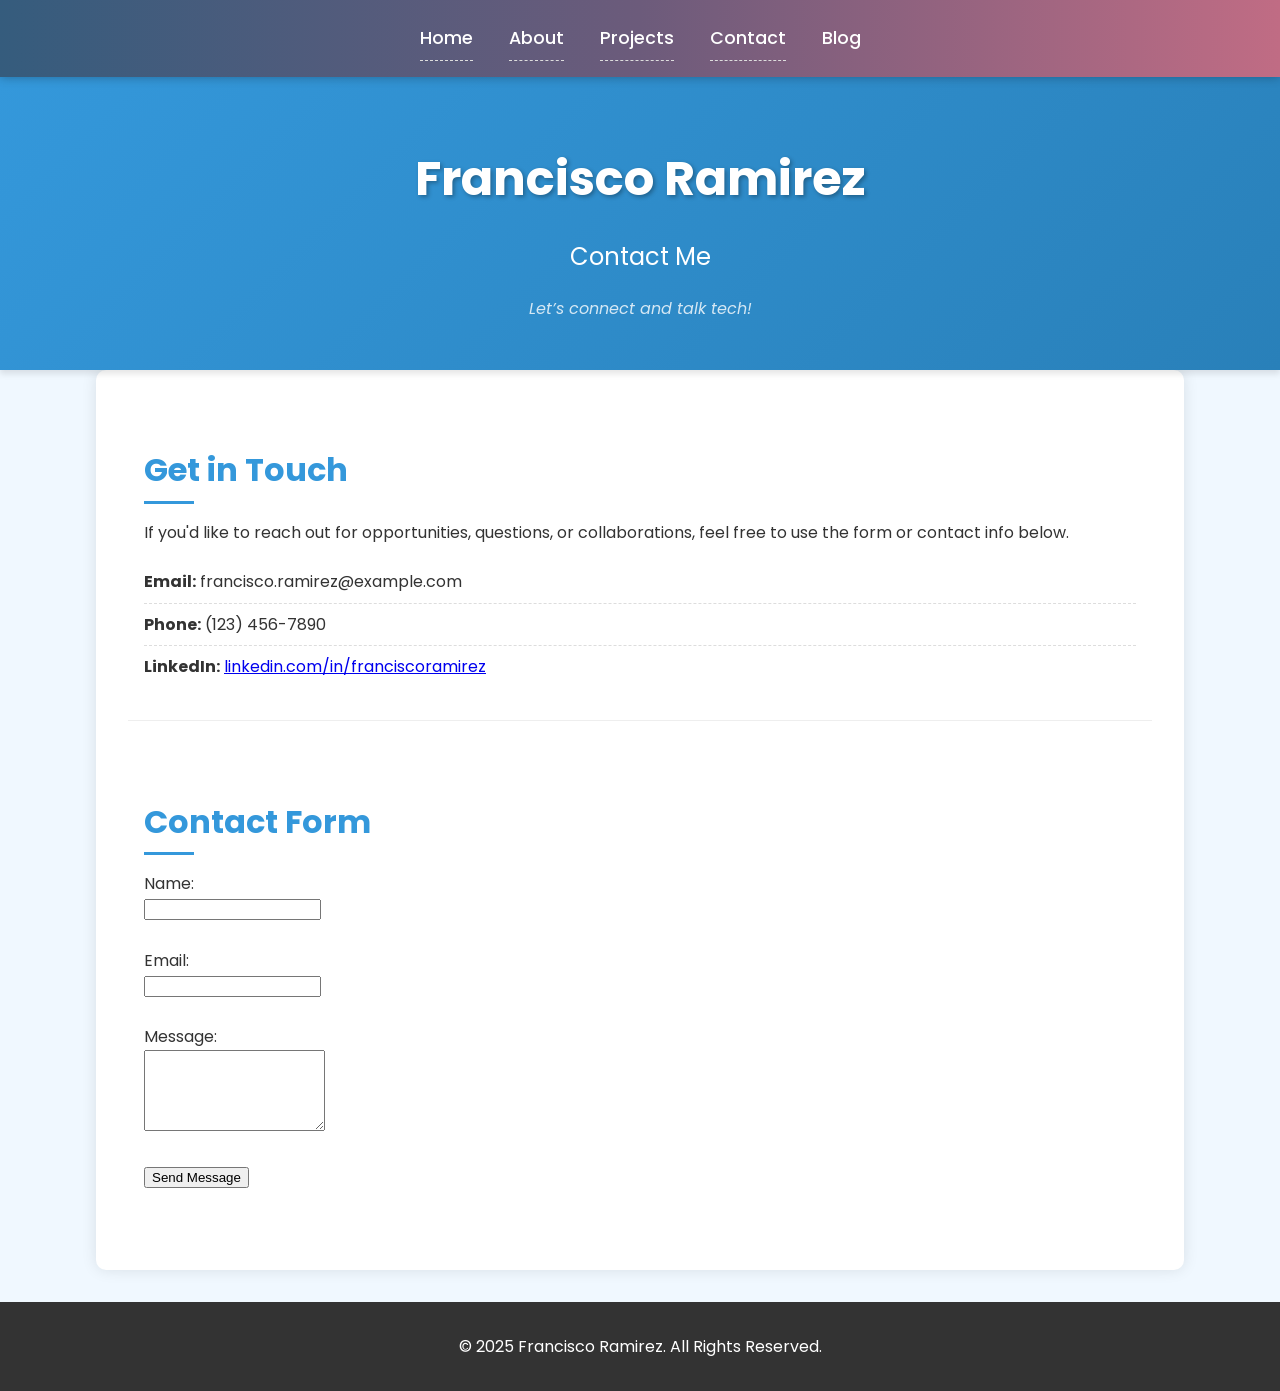
==== contact.html @ 6d3910fc "Add files via upload" ====
<!DOCTYPE html>
<html lang="en">

<head>
    <meta charset="UTF-8">
    <meta name="viewport" content="width=device-width, initial-scale=1.0">
    <title>Francisco Ramirez - Contact</title>
    <!-- Google Font (Poppins) -->
    <link rel="stylesheet" href="https://fonts.googleapis.com/css2?family=Poppins:wght@300;400;500;600;700&display=swap">
    <!-- Animate.css -->
    <link rel="stylesheet" href="https://cdnjs.cloudflare.com/ajax/libs/animate.css/4.1.1/animate.min.css" />
    <link rel="stylesheet" href="main.css"> <!-- External CSS -->
</head>

<body>
    <nav class="navbar contact">
        <ul>
            <li><a href="index.html">Home</a></li>
            <li><a href="about.html">About</a></li>
            <li><a href="projects.html">Projects</a></li>
            <li><a href="contact.html">Contact</a></li>
            <li><a href="blog.html">Blog</a></li>
        </ul>
    </nav>
    

    <header class="animate__animated animate__fadeInDown">
        <h1 class="animate__shakeX">Francisco Ramirez</h1>
        <h2>Contact Me</h2>
        <p>Let’s connect and talk tech!</p>
    </header>

    <div class="container">
        <section class="animate__animated animate__fadeIn">
            <h2>Get in Touch</h2>
            <p>If you'd like to reach out for opportunities, questions, or collaborations, feel free to use the form or contact info below.</p>

            <ul>
                <li><strong>Email:</strong> francisco.ramirez@example.com</li>
                <li><strong>Phone:</strong> (123) 456-7890</li>
                <li><strong>LinkedIn:</strong> <a href="https://www.linkedin.com/in/franciscoramirez" target="_blank">linkedin.com/in/franciscoramirez</a></li>
            </ul>
        </section>

        <section class="animate__animated animate__fadeIn">
            <h2>Contact Form</h2>
            <form action="#" method="post">
                <label for="name">Name:</label><br>
                <input type="text" id="name" name="name" required><br><br>

                <label for="email">Email:</label><br>
                <input type="email" id="email" name="email" required><br><br>

                <label for="message">Message:</label><br>
                <textarea id="message" name="message" rows="5" required></textarea><br><br>

                <button type="submit">Send Message</button>
            </form>
        </section>
    </div>

    <footer class="animate__animated animate__fadeInUp">
        <p>&copy; 2025 Francisco Ramirez. All Rights Reserved.</p>
    </footer>

</body>

</html>
---- main.css ----
/* main.css */

/* General Styles */
body {
    font-family: 'Poppins', sans-serif;
    margin: 0;
    padding: 0;
    background-color: #f0f8ff;
    color: #333;
    line-height: 1.6;
}

.header-content {
    display: flex;
    justify-content: space-between;
    align-items: center;
}

/* Header Styles */
header {
    background: linear-gradient(135deg, #3498db, #2980b9);
    color: white;
    padding: 2rem 0;
    text-align: center;
    box-shadow: 0 4px 6px rgba(0, 0, 0, 0.1);
}

header h1 {
    font-size: 3rem;
    margin-bottom: 0.5rem;
    text-shadow: 2px 2px 4px rgba(0, 0, 0, 0.3);
}

header h2 {
    font-weight: 400;
    font-size: 1.5rem;
}

header p {
    font-style: italic;
    opacity: 0.8;
}

/* Container Styles */
.container {
    width: 80%;
    margin: auto;
    overflow: hidden;
    padding: 2rem;
    background-color: white;
    box-shadow: 0 0 15px rgba(0, 0, 0, 0.1);
    border-radius: 10px;
}

section {
    margin-bottom: 2rem;
    padding: 1rem;
    border-bottom: 1px solid #eee;
}

section:last-child {
    border-bottom: none;
}

/* Heading Styles within Sections */
section h2 {
    color: #3498db;
    font-size: 2rem;
    margin-bottom: 1rem;
    position: relative;
    padding-bottom: 0.5rem;
}

section h2::after {
    content: '';
    position: absolute;
    left: 0;
    bottom: 0;
    height: 3px;
    width: 50px;
    background-color: #3498db;
}

/* List Styles */
ul {
    list-style: none;
    padding: 0;
}

ul li {
    padding: 0.5rem 0;
    border-bottom: 1px dashed #ddd;
}

ul li:last-child {
    border-bottom: none;
}

/* Footer Styles */
footer {
    background-color: #333;
    color: white;
    text-align: center;
    padding: 1rem 0;
    position: relative;
    width: 100%;
    margin-top: 2rem;
}

/* Animate.css Classes (Example) */
.animate__animated {
    animation-duration: 2s;
    animation-fill-mode: both;
}

/* Keyframes for fadeIn animation */
@keyframes fadeIn {
    from {
        opacity: 0;
    }

    to {
        opacity: 1;
    }
}
/* Skills Visualization */
.skills-visualization {
    margin: 2rem 0;
    width: 80%;
    max-width: 600px;
}

.skill-bar {
    height: 20px;
    background: rgba(0, 0, 0, 0.5);
    border: 1px solid var(--neon-blue);
    border-radius: 10px;
    margin-bottom: 1rem;
    position: relative;
    overflow: hidden;
}

.skill-bar::after {
    content: attr(data-skill) " " attr(data-level)"%";
    position: absolute;
    left: 0;
    top: 0;
    height: 100%;
    background: var(--primary-gradient);
    width: 0;
    border-radius: 10px;
    color: white;
    display: flex;
    align-items: center;
    padding-left: 10px;
    font-size: 12px;
    animation: fillSkill 1.5s ease-out forwards;
}

@keyframes fillSkill {
    to { width: calc(var(--level) * 1%); }
}

/* Project Cards Enhancements */
.project-card.detailed {
    display: grid;
    grid-template-columns: 1fr 2fr;
    gap: 2rem;
    padding: 2rem;
    margin-bottom: 3rem;
}

.project-media {
    position: relative;
}

.demo-link {
    position: absolute;
    bottom: 20px;
    left: 50%;
    transform: translateX(-50%);
    background: rgba(0, 255, 204, 0.2);
    border: 1px solid var(--matrix-green);
    padding: 0.5rem 1rem;
    border-radius: 4px;
    color: var(--matrix-green);
    text-decoration: none;
    transition: all 0.3s ease;
}

.demo-link:hover {
    background: rgba(0, 255, 204, 0.4);
    box-shadow: 0 0 15px var(--matrix-green);
}

.coming-soon {
    background: rgba(138, 43, 226, 0.2);
    border: 1px solid var(--cyber-purple);
}

.project-meta {
    display: flex;
    gap: 1rem;
    margin: 1rem 0;
}

.difficulty, .status, .date {
    padding: 0.25rem 0.5rem;
    border-radius: 4px;
    font-size: 0.8rem;
}

.difficulty {
    background: rgba(0, 102, 255, 0.2);
    border: 1px solid #0066ff;
}

.intermediate {
    background: rgba(255, 165, 0, 0.2);
    border: 1px solid orange;
}

.advanced {
    background: rgba(255, 0, 0, 0.2);
    border: 1px solid red;
}

.status {
    background: rgba(0, 255, 65, 0.2);
    border: 1px solid var(--matrix-green);
}

.in-progress {
    background: rgba(0, 255, 255, 0.2);
    border: 1px solid var(--neon-blue);
}

.tech-stack {
    display: flex;
    gap: 0.5rem;
    margin: 1rem 0;
    flex-wrap: wrap;
}

.tech-tag {
    background: rgba(138, 43, 226, 0.2);
    border: 1px solid var(--cyber-purple);
    padding: 0.25rem 0.5rem;
    border-radius: 4px;
    font-size: 0.8rem;
}

/* Contact Page Styles */
.contact-methods {
    display: grid;
    grid-template-columns: 1fr 1fr;
    gap: 2rem;
    margin-bottom: 3rem;
}

.info-card {
    background: rgba(0, 0, 0, 0.5);
    border: 1px solid var(--neon-blue);
    padding: 1.5rem;
    border-radius: 8px;
    margin-bottom: 1rem;
}

.social-links {
    display: flex;
    gap: 1rem;
    margin-top: 2rem;
}

.social-btn {
    display: flex;
    align-items: center;
    gap: 0.5rem;
    padding: 0.5rem 1rem;
    background: rgba(0, 102, 255, 0.2);
    border: 1px solid #0066ff;
    border-radius: 4px;
    color: var(--neon-blue);
    text-decoration: none;
}

.cyber-form {
    background: rgba(0, 0, 0, 0.7);
    padding: 2rem;
    border-radius: 12px;
    border: 1px solid var(--neon-blue);
}

.form-group {
    margin-bottom: 1.5rem;
}

.cyber-input {
    width: 100%;
    padding: 0.75rem;
    background: rgba(255, 255, 255, 0.1);
    border: 1px solid var(--neon-blue);
    border-radius: 4px;
    color: white;
    font-family: 'Roboto', sans-serif;
}

/* Blog Styles */
.blog-posts {
    flex: 2;
}

.blog-sidebar {
    flex: 1;
    padding-left: 2rem;
}

.blog-post {
    background: rgba(0, 0, 0, 0.5);
    border: 1px solid var(--cyber-purple);
    padding: 2rem;
    border-radius: 8px;
    margin-bottom: 2rem;
}

.post-meta {
    display: flex;
    gap: 1rem;
    color: #aaa;
    font-size: 0.9rem;
    margin: 0.5rem 0 1.5rem;
}

.read-more {
    display: inline-block;
    margin-top: 1rem;
    color: var(--neon-blue);
    text-decoration: none;
    border-bottom: 1px dashed var(--neon-blue);
}

.category-list li {
    margin-bottom: 0.5rem;
}

.tag-cloud {
    display: flex;
    flex-wrap: wrap;
    gap: 0.5rem;
}

.tag {
    background: rgba(138, 43, 226, 0.1);
    border: 1px solid var(--cyber-purple);
    padding: 0.25rem 0.5rem;
    border-radius: 4px;
    font-size: 0.8rem;
    text-decoration: none;
    color: var(--neon-blue);
}
/* Base Navbar Style */
.navbar {
    padding: 1rem 0;
    text-align: center;
    position: sticky;
    top: 0;
    z-index: 999;
    box-shadow: 0 0 10px rgba(0,0,0,0.3);
    backdrop-filter: blur(6px);
}

/* Page-Specific Themes */
.navbar.home {
    background: linear-gradient(to right, #0f0c29, #302b63, #24243e);
}

.navbar.about {
    background: linear-gradient(to right, #1d2b64, #f8cdda);
}

.navbar.projects {
    background: linear-gradient(to right, #0f2027, #203a43, #2c5364);
}

.navbar.contact {
    background: linear-gradient(to right, #355c7d, #6c5b7b, #c06c84);
}

.navbar.blog {
    background: linear-gradient(to right, #2b5876, #4e4376);
}

.navbar ul {
    list-style: none;
    margin: 0;
    padding: 0;
}

.navbar li {
    display: inline-block;
    margin: 0 1rem;
}

.navbar a {
    color: #fff;
    text-decoration: none;
    font-weight: 500;
    font-size: 1.1rem;
    position: relative;
    transition: 0.3s ease;
}

.navbar a::after {
    content: '';
    position: absolute;
    width: 0%;
    height: 2px;
    left: 0;
    bottom: -5px;
    background-color: #00e6e6;
    transition: 0.4s ease;
}

.navbar a:hover::after {
    width: 100%;
}

.navbar a:hover {
    color: #00e6e6;
    text-shadow: 0 0 5px #00e6e6;
}
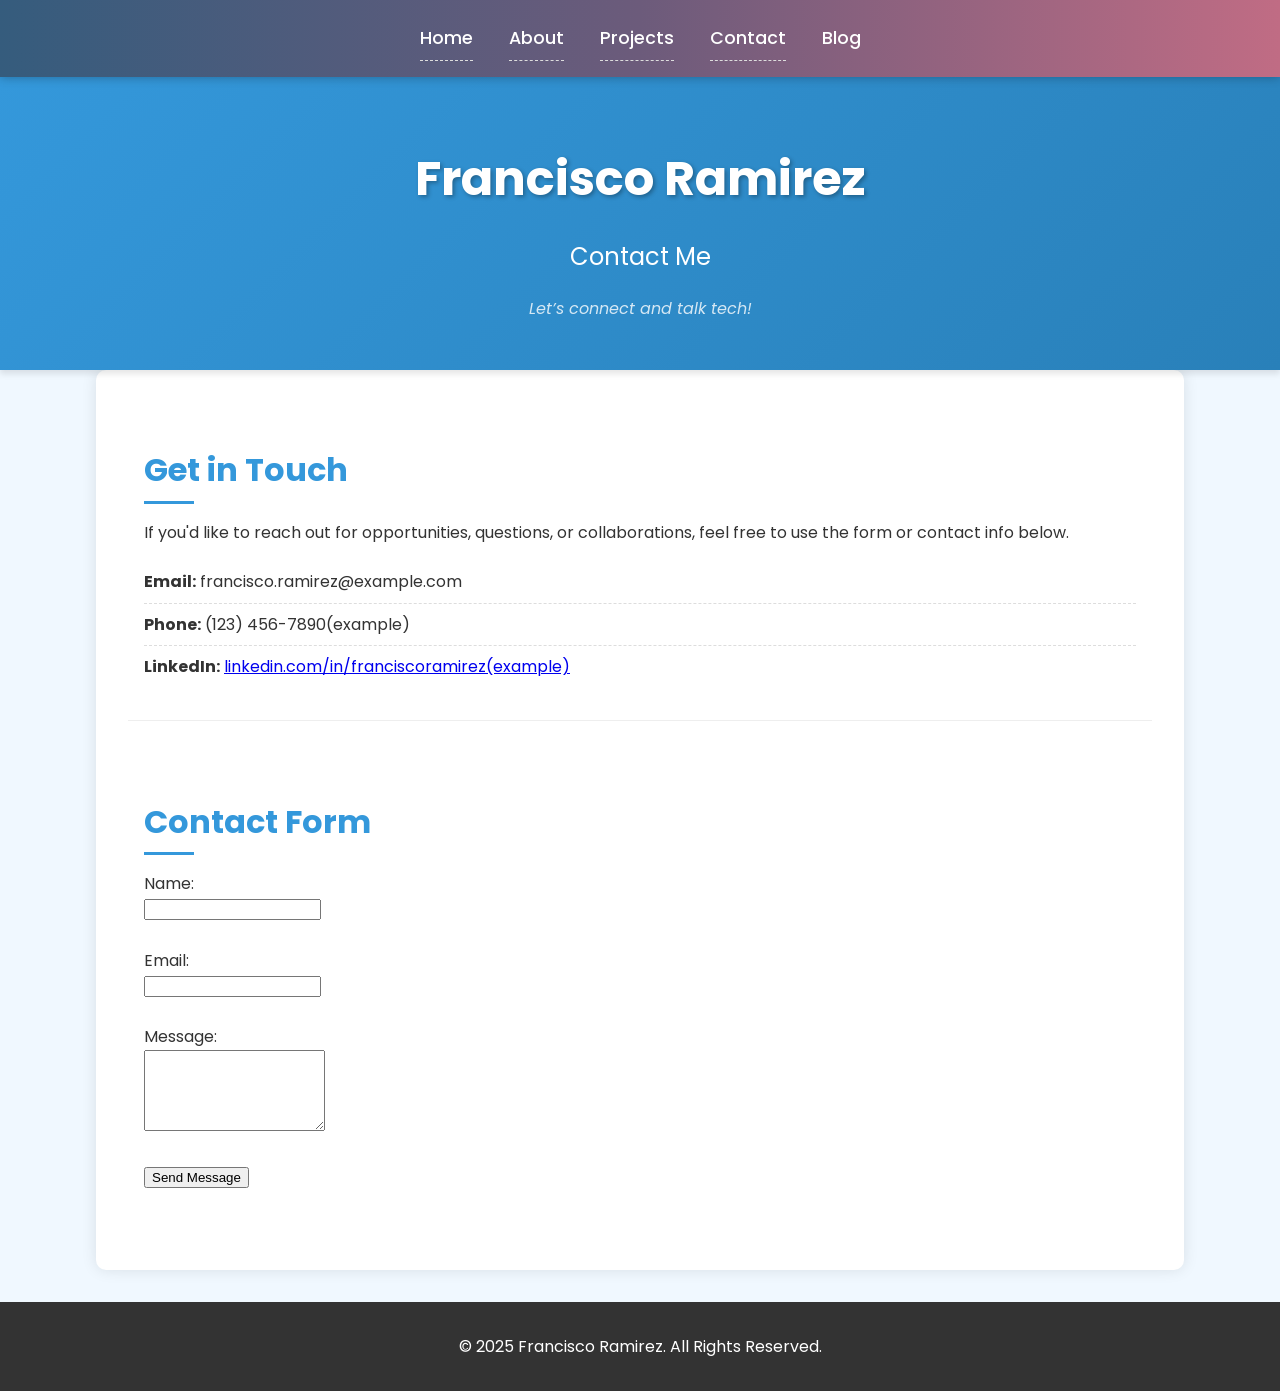
==== commit 2f093fc6: "Update contact.html" ====
--- a/contact.html
+++ b/contact.html
@@ -37,8 +37,8 @@
 
             <ul>
                 <li><strong>Email:</strong> francisco.ramirez@example.com</li>
-                <li><strong>Phone:</strong> (123) 456-7890</li>
-                <li><strong>LinkedIn:</strong> <a href="https://www.linkedin.com/in/franciscoramirez" target="_blank">linkedin.com/in/franciscoramirez</a></li>
+                <li><strong>Phone:</strong> (123) 456-7890(example)</li>
+                <li><strong>LinkedIn:</strong> <a href="https://www.linkedin.com/in/franciscoramirez" target="_blank">linkedin.com/in/franciscoramirez(example)</a></li>
             </ul>
         </section>
 
